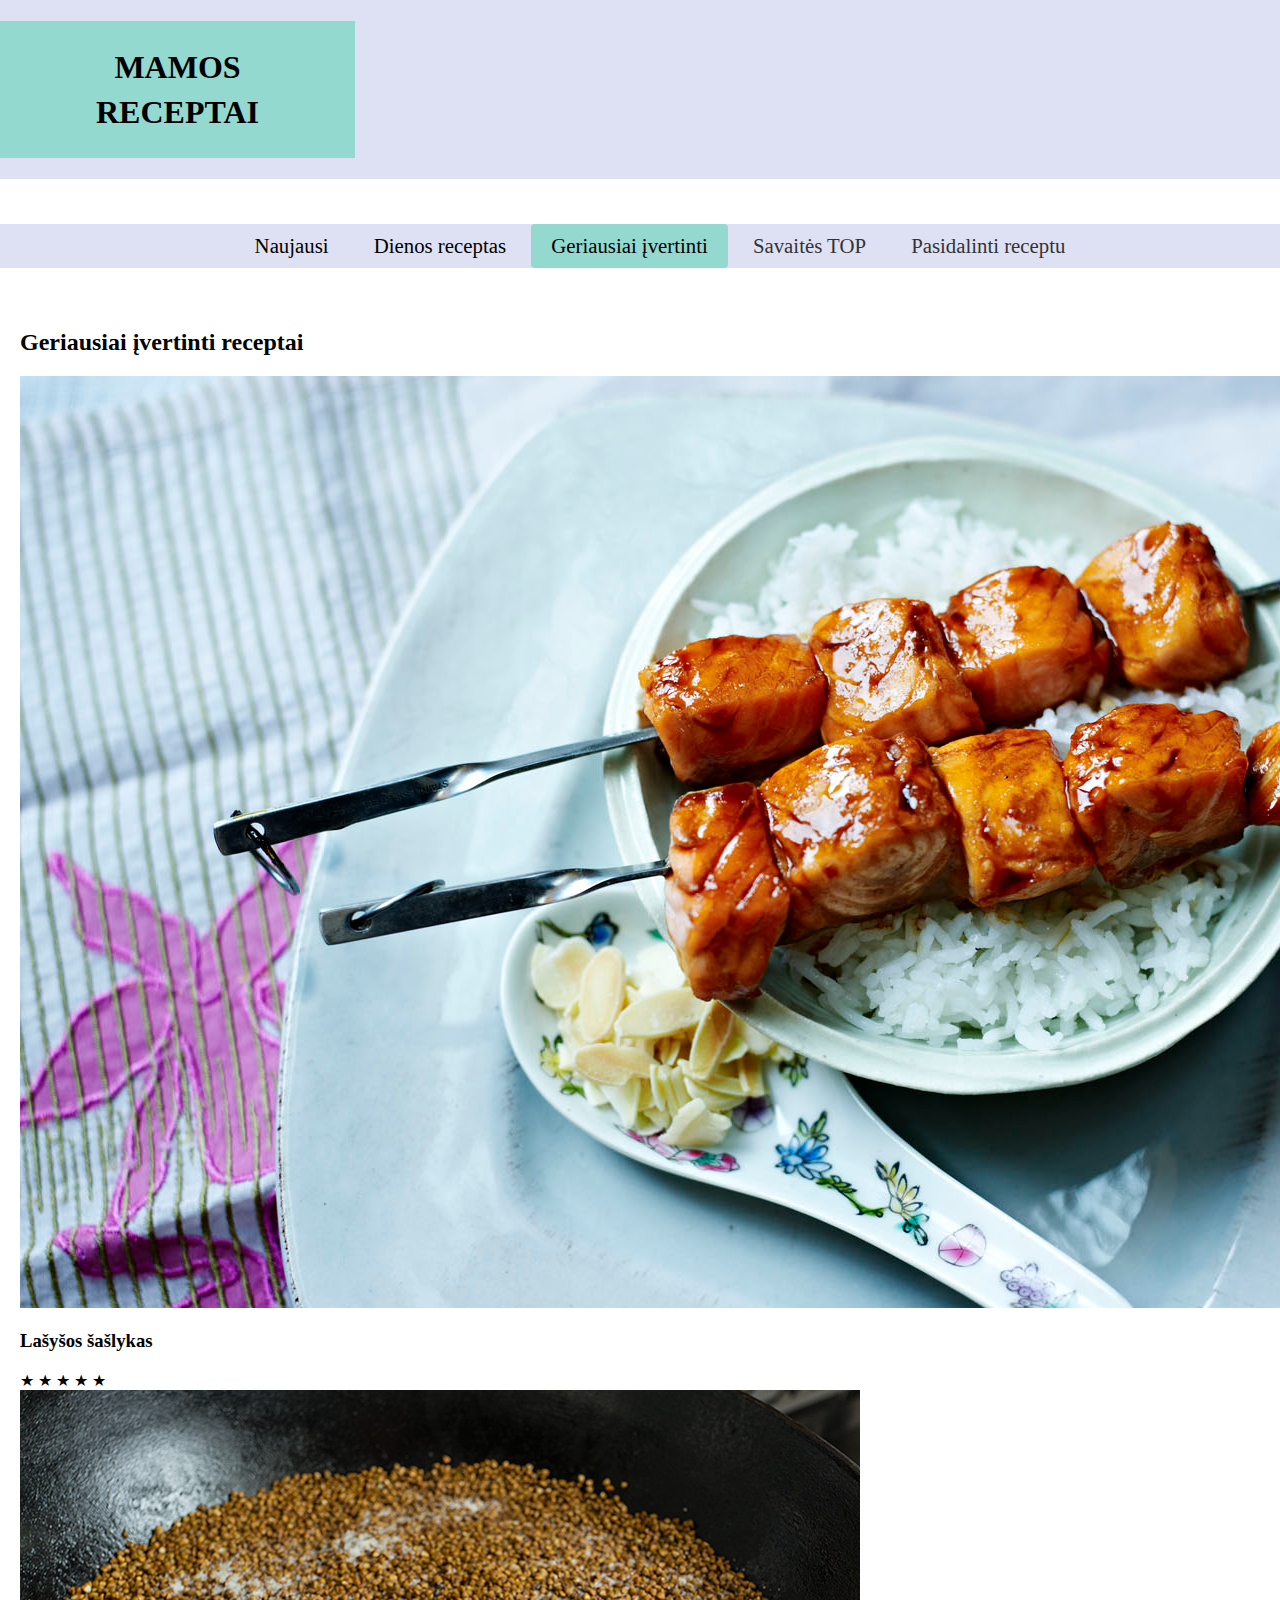
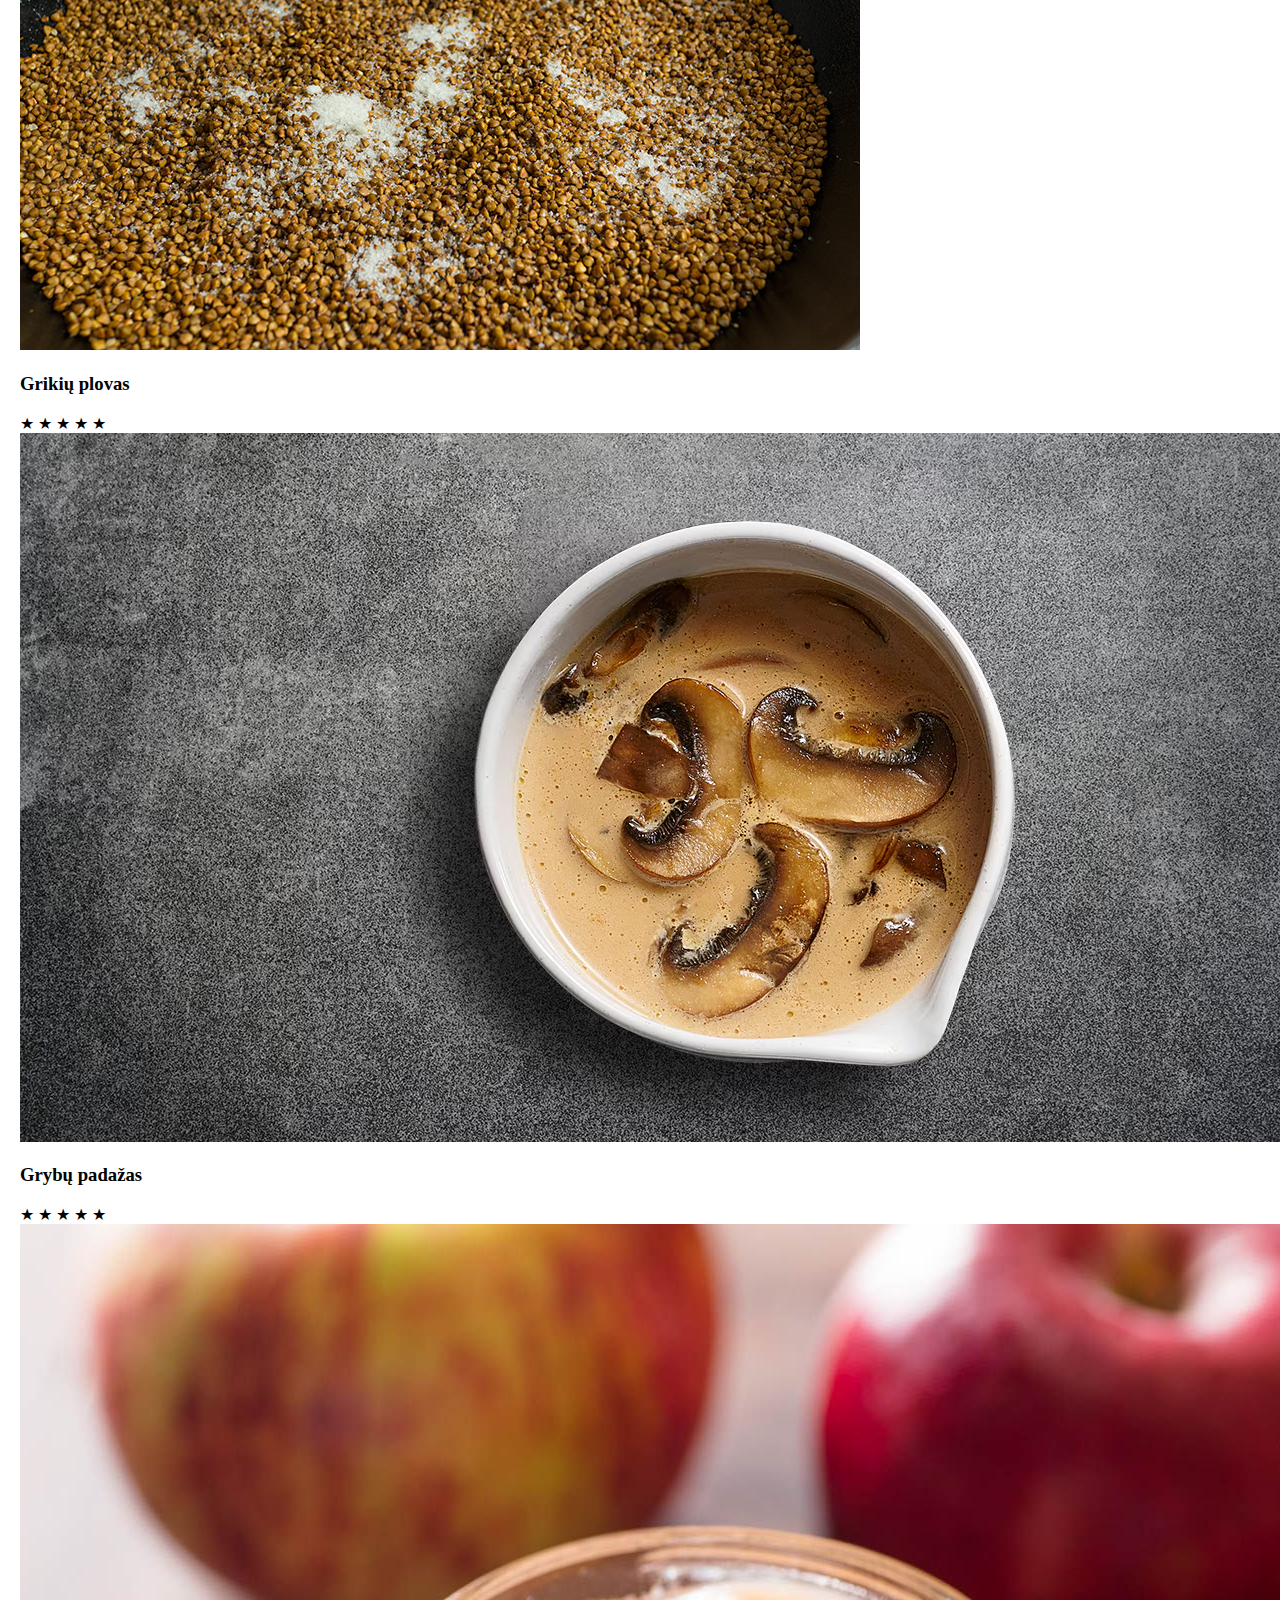
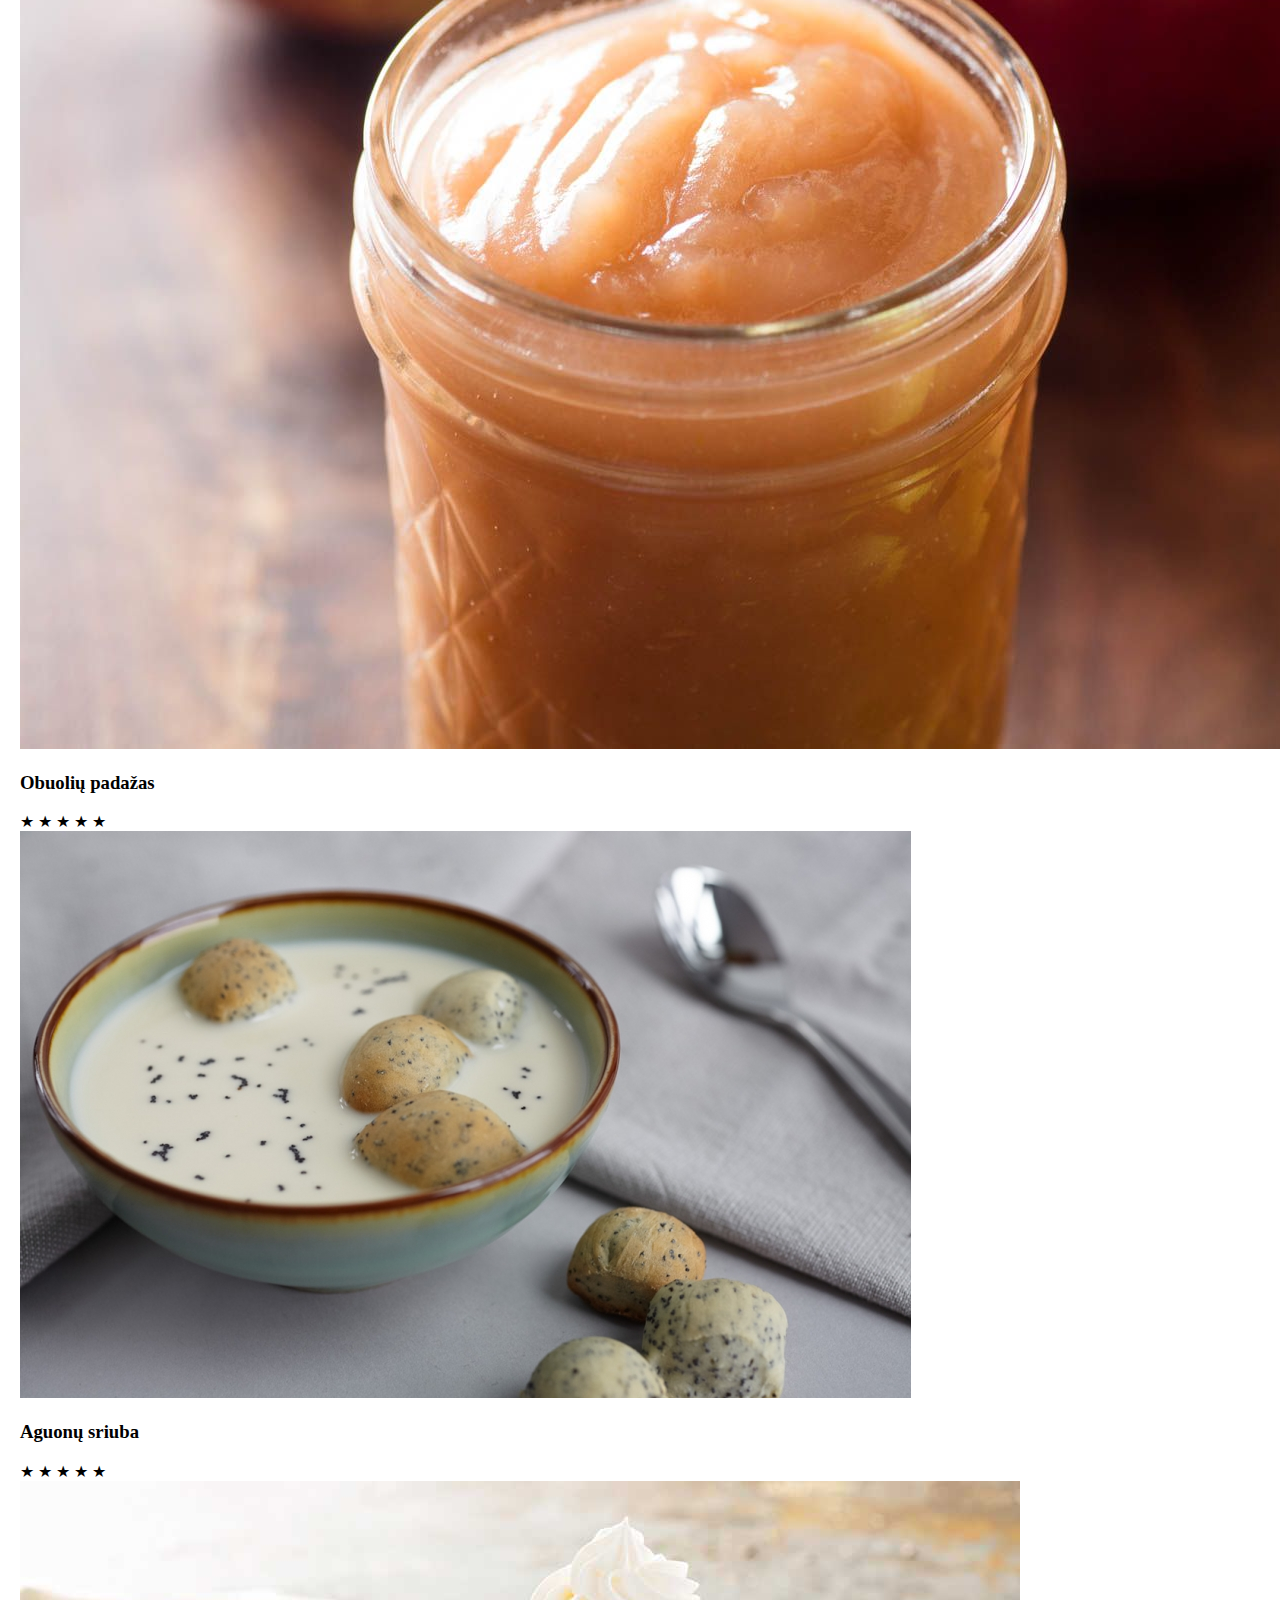
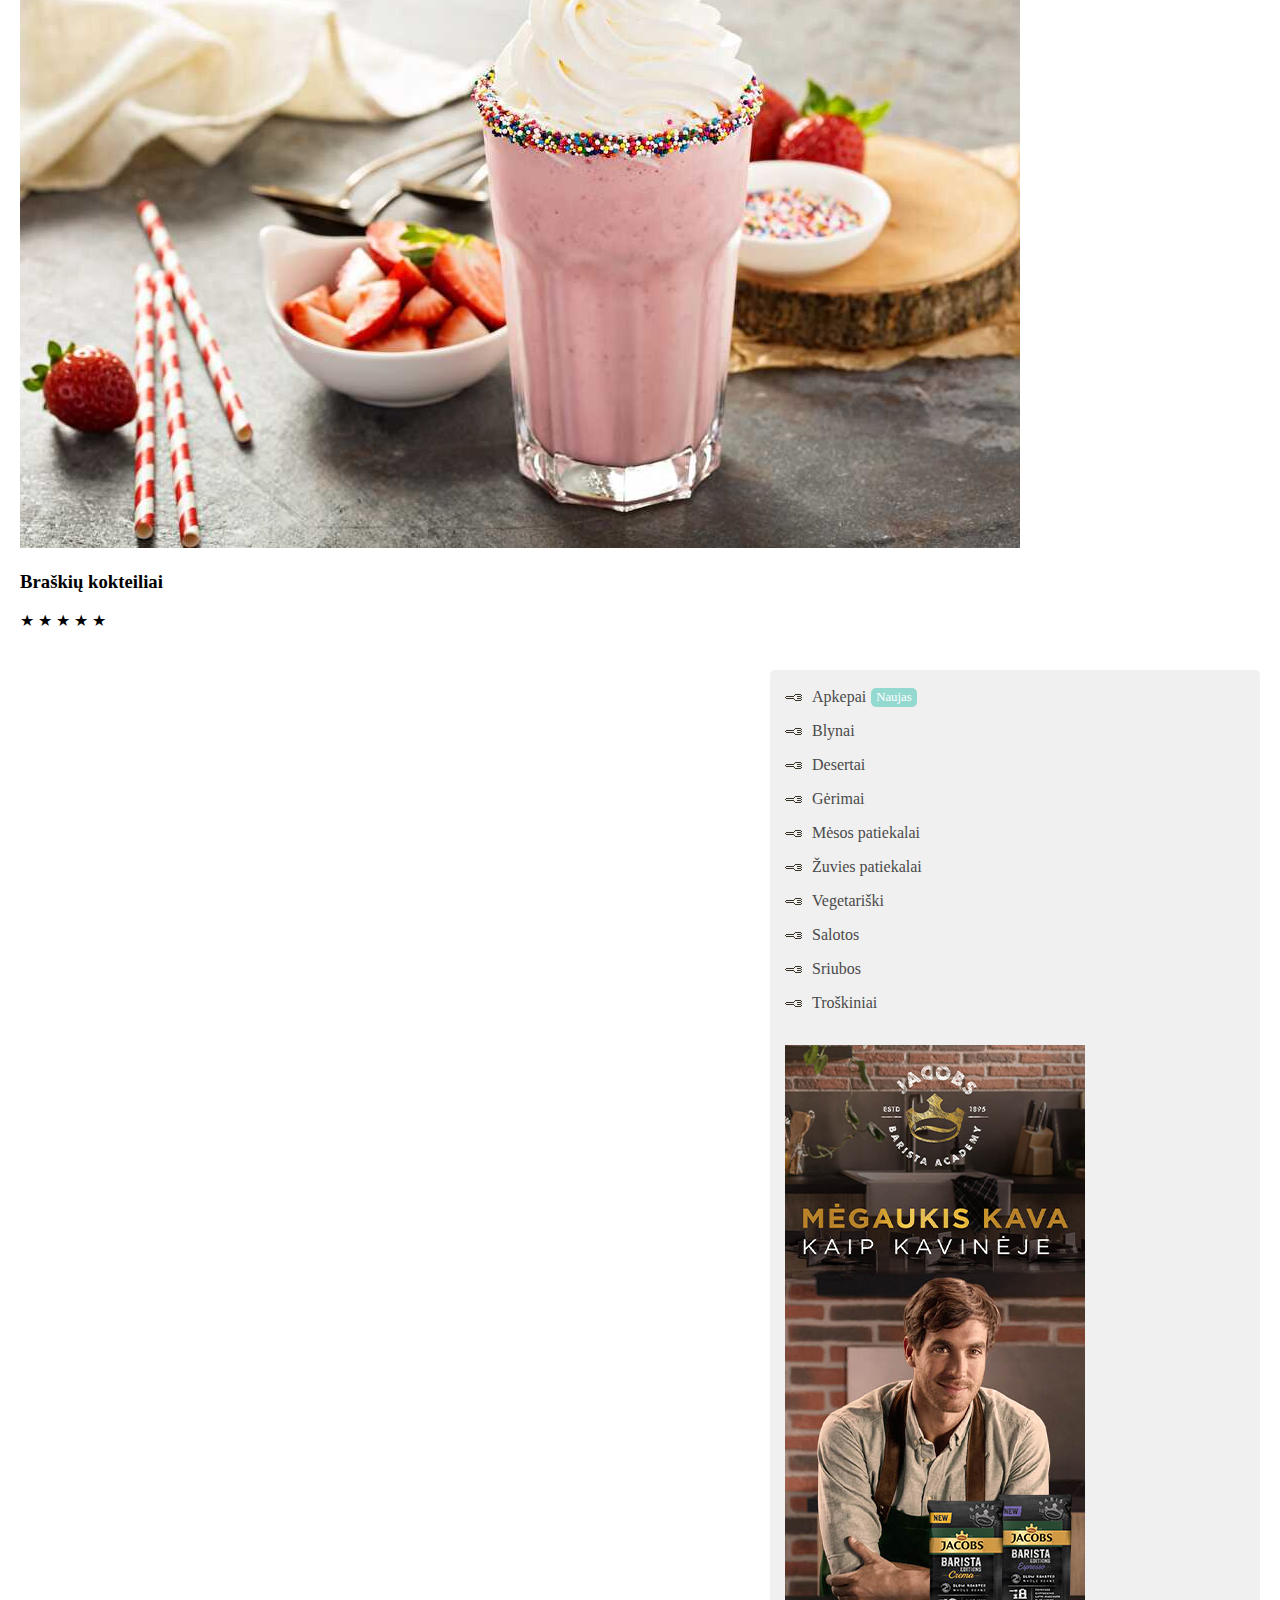
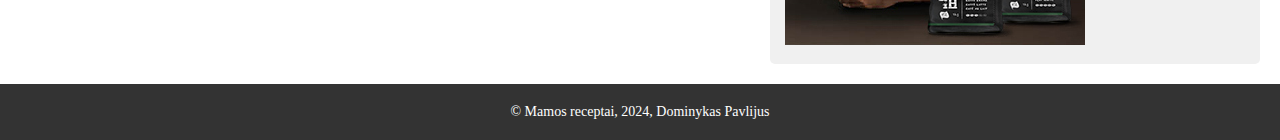
==== html/best_recipe.html @ f7c88b78 "Add new pages to complete the website" ====
<!DOCTYPE html>
<html lang="en">

<head>
    <meta charset="UTF-8">
    <meta name="viewport" content="width=device-width, initial-scale=1.0">
    <title>VIKO Receptai - Geriausiai įvertinti</title>
    <link rel="stylesheet" href="/styles/main.css">
</head>

<body class="body">
    <div class="container">
        <header class="header">
            <div class="header__content">
                <div class="logo">
                    <h1 class="logo__text">
                        <span class="logo__text--primary">Mamos</span>
                        <span class="logo__text--secondary">receptai</span>
                    </h1>
                </div>
            </div>
        </header>

        <nav class="nav">
            <ul class="nav__menu">
                <a href="/index.html" class="nav__link">
                    <li class="nav__item">Naujausi</li>
                </a>
                <a href="./daily_recipe.html" class="nav__link">
                    <li class="nav__item">Dienos receptas</li>
                </a>
                <li class="nav__item nav__item--active">Geriausiai įvertinti</li>
                <li class="nav__item"><a href="./weeks_top.html" class="nav__link">Savaitės TOP</a></li>
                <li class="nav__item"><a href="./share_recipe.html" class="nav__link">Pasidalinti receptu</a></li>
            </ul>
        </nav>
        
        <main class="main">
            <div class="main__content">
                <article class="best-recipes">
                    <h2 class="best-recipes__title">Geriausiai įvertinti receptai</h2>
                    <div class="best-recipes__grid">
                        <div class="recipe-card">
                            <img src="/assets/images/lasysos_saslykas.jpg" alt="Lašyšos šašlykas" class="recipe-card__image">
                            <h3 class="recipe-card__title">Lašyšos šašlykas</h3>
                            <div class="recipe-card__rating">
                                <span class="recipe-card__star">★</span>
                                <span class="recipe-card__star">★</span>
                                <span class="recipe-card__star">★</span>
                                <span class="recipe-card__star">★</span>
                                <span class="recipe-card__star">★</span>
                            </div>
                        </div>
                        <div class="recipe-card">
                            <img src="/assets/images/grikiu_plovas.jpg" alt="Grikių plovas" class="recipe-card__image">
                            <h3 class="recipe-card__title">Grikių plovas</h3>
                            <div class="recipe-card__rating">
                                <span class="recipe-card__star">★</span>
                                <span class="recipe-card__star">★</span>
                                <span class="recipe-card__star">★</span>
                                <span class="recipe-card__star">★</span>
                                <span class="recipe-card__star">★</span>
                            </div>
                        </div>
                        <div class="recipe-card">
                            <img src="/assets/images/grybu-padazas.avif" alt="Grybų padažas" class="recipe-card__image">
                            <h3 class="recipe-card__title">Grybų padažas</h3>
                            <div class="recipe-card__rating">
                                <span class="recipe-card__star">★</span>
                                <span class="recipe-card__star">★</span>
                                <span class="recipe-card__star">★</span>
                                <span class="recipe-card__star">★</span>
                                <span class="recipe-card__star">★</span>
                            </div>
                        </div>
                        <div class="recipe-card">
                            <img src="/assets/images/obuoliu-padazas.jpg" alt="Obuolių padažas" class="recipe-card__image">
                            <h3 class="recipe-card__title">Obuolių padažas</h3>
                            <div class="recipe-card__rating">
                                <span class="recipe-card__star">★</span>
                                <span class="recipe-card__star">★</span>
                                <span class="recipe-card__star">★</span>
                                <span class="recipe-card__star">★</span>
                                <span class="recipe-card__star">★</span>
                            </div>
                        </div>
                        
                        <div class="recipe-card">
                            <img src="/assets/images/aguonu_sriuba_su_skryliais.jpg" alt="Aguonų sriuba" class="recipe-card__image">
                            <h3 class="recipe-card__title">Aguonų sriuba</h3>
                            <div class="recipe-card__rating">
                                <span class="recipe-card__star">★</span>
                                <span class="recipe-card__star">★</span>
                                <span class="recipe-card__star">★</span>
                                <span class="recipe-card__star">★</span>
                                <span class="recipe-card__star">★</span>
                            </div>
                        </div>
                        <div class="recipe-card">
                            <img src="/assets/images/braskiu-kokteilis.jpg" alt="Braškių kokteiliai" class="recipe-card__image">
                            <h3 class="recipe-card__title">Braškių kokteiliai</h3>
                            <div class="recipe-card__rating">
                                <span class="recipe-card__star">★</span>
                                <span class="recipe-card__star">★</span>
                                <span class="recipe-card__star">★</span>
                                <span class="recipe-card__star">★</span>
                                <span class="recipe-card__star">★</span>
                            </div>
                        </div>
                    </div>
            </div>
            </article>

            <aside class="sidebar">
                <div class="sidebar__content">
                    <nav class="sidebar-menu">
                        <div class="sidebar-menu__item">
                            <img class="sidebar-menu__icon" src="/assets/images/bullet1.gif" alt="Raktas">
                            <p class="sidebar-menu__text">Apkepai</p>
                            <p class="sidebar-menu__badge">Naujas</p>
                        </div>
                        <div class="sidebar-menu__item">
                            <img class="sidebar-menu__icon" src="/assets/images/bullet1.gif" alt="Raktas">
                            <p class="sidebar-menu__text">Blynai</p>
                        </div>
                        <div class="sidebar-menu__item">
                            <img class="sidebar-menu__icon" src="/assets/images/bullet1.gif" alt="Raktas">
                            <p class="sidebar-menu__text">Desertai</p>
                        </div>
                        <div class="sidebar-menu__item">
                            <img class="sidebar-menu__icon" src="/assets/images/bullet1.gif" alt="Raktas">
                            <p class="sidebar-menu__text">Gėrimai</p>
                        </div>
                        <div class="sidebar-menu__item">
                            <img class="sidebar-menu__icon" src="/assets/images/bullet1.gif" alt="Raktas">
                            <p class="sidebar-menu__text">Mėsos patiekalai</p>
                        </div>
                        <div class="sidebar-menu__item">
                            <img class="sidebar-menu__icon" src="/assets/images/bullet1.gif" alt="Raktas">
                            <p class="sidebar-menu__text">Žuvies patiekalai</p>
                        </div>
                        <div class="sidebar-menu__item">
                            <img class="sidebar-menu__icon" src="/assets/images/bullet1.gif" alt="Raktas">
                            <p class="sidebar-menu__text">Vegetariški</p>
                        </div>
                        <div class="sidebar-menu__item">
                            <img class="sidebar-menu__icon" src="/assets/images/bullet1.gif" alt="Raktas">
                            <p class="sidebar-menu__text">Salotos</p>
                        </div>
                        <div class="sidebar-menu__item">
                            <img class="sidebar-menu__icon" src="/assets/images/bullet1.gif" alt="Raktas">
                            <p class="sidebar-menu__text">Sriubos</p>
                        </div>
                        <div class="sidebar-menu__item">
                            <img class="sidebar-menu__icon" src="/assets/images/bullet1.gif" alt="Raktas">
                            <p class="sidebar-menu__text">Troškiniai</p>
                        </div>
                    </nav>

                    <div class="sidebar__ad">
                        <img class="sidebar__ad-image" src="/assets/images/reklama1.jpg" alt="Reklama 1">
                    </div>
                </div>
            </aside>
        </main>

        <footer class="footer">
            <div class="footer__content">
                <p class="footer__text">&copy; Mamos receptai, 2024, Dominykas Pavlijus</p>
            </div>
        </footer>
    </div>
</body>

</html>
---- styles/main.css ----
body {
  font-family: "Times New Roman", Times, serif;
  display: flex;
  flex-direction: column;
  min-height: 100vh;
  margin: 0;
  cursor: default;
}

.container {
  flex: 1;
  display: flex;
  flex-direction: column;
}

.header {
  margin-bottom: 1.5rem;
}
.header__content {
  background-color: rgb(222, 225, 243);
}

.logo__text {
  text-align: center;
  background-color: #94d9d0;
  width: auto;
  display: inline-block;
  text-transform: uppercase;
  padding: 1.7rem 6rem;
}
.logo__text--primary, .logo__text--secondary {
  display: block;
}
.logo__text--secondary {
  margin-top: 0.5rem;
}

.nav__menu {
  text-align: center;
  font-size: 1.3rem;
  background-color: rgb(222, 225, 243);
}
.nav__item {
  display: inline-block;
  padding: 10px 20px;
  margin: 0;
  text-decoration: none;
  color: black;
}
.nav__item:hover {
  background-color: lightsalmon;
  transition: 0.3s;
  border-radius: 4px;
  cursor: pointer;
}
.nav__item--active {
  background-color: #94d9d0;
  border-radius: 4px;
}
.nav__link {
  text-decoration: none;
  color: #333;
}

.main__content {
  width: 70%;
  float: left;
  padding: 20px;
}

.recipe {
  background-color: #f9f9f9;
  border: 1px solid #ddd;
  border-radius: 5px;
  padding: 15px;
  margin-bottom: 20px;
  max-width: 1250px;
  width: 1250px;
}
.recipe__title {
  margin-top: 0;
  color: #4a4a4a;
}
.recipe__title--highlighted {
  background-color: #94d9d0;
  border-radius: 5px;
  display: inline-block;
  text-align: center;
  width: 27%;
  box-sizing: border-box;
  padding: 0.3rem;
}
.recipe__content {
  display: flex;
  flex-direction: row;
  align-items: flex-start;
  gap: 15px;
}
.recipe__image {
  max-width: 40%;
  height: auto;
  border-radius: 5px;
  width: 15rem;
  height: 10rem;
}
.recipe__text {
  flex: 1;
  position: relative;
}
.recipe__description {
  margin-top: 0;
  color: #666;
  line-height: 1.6;
}
.recipe__description:first-of-type {
  font-size: 1.2em;
  font-weight: bold;
}
.recipe__description::first-line {
  text-transform: uppercase;
  word-spacing: 1rem;
}
.recipe__description::first-letter {
  font-size: 2em;
  font-weight: bold;
  float: left;
  line-height: 0.8;
  margin-right: 0.1em;
}
.recipe__rating {
  color: #ffd700;
  font-size: 1.7em;
  position: absolute;
  right: 0;
  bottom: 0;
  transform: translateY(0.6rem);
}

.sidebar {
  width: 25%;
  float: right;
  padding: 20px;
  max-width: 500px;
  width: 490px;
}
.sidebar__content {
  background-color: #f0f0f0;
  border-radius: 5px;
  padding: 15px;
}
.sidebar__ad-image {
  max-width: 100%;
  height: auto;
  margin-top: 20px;
}

.sidebar-menu__item {
  display: flex;
  align-items: center;
  margin-bottom: 10px;
  width: 32%;
  height: 1.5rem;
}
.sidebar-menu__item:hover {
  background-color: lightsalmon;
  transition: 0.3s;
  border-radius: 4px;
  cursor: pointer;
}
.sidebar-menu__item:first-child {
  width: 18.5%;
}
.sidebar-menu__icon {
  margin-right: 10px;
}
.sidebar-menu__text {
  margin: 0;
  color: #4a4a4a;
}
.sidebar-menu__text--active {
  background-color: #94d9d0;
  border-radius: 4px;
  width: 55%;
  height: auto;
}
.sidebar-menu__badge {
  background-color: #94d9d0;
  border-radius: 5px;
  color: white;
  padding: 2px 5px;
  font-size: 0.8em;
  margin-left: 5px;
}

.footer {
  background-color: #333;
  color: #fff;
  padding: 20px 0;
  text-align: center;
  width: 100%;
}
.footer__text {
  margin: 0;
  font-size: 14px;
}

.recipe-daily {
  background-color: #f9f9f9;
  border: 1px solid #ddd;
  border-radius: 5px;
  padding: 15px;
  margin-bottom: 20px;
  max-width: 1250px;
  width: 1250px;
}
.recipe-daily__title {
  margin-top: 0;
  color: #4a4a4a;
  font-size: 32px;
  font-weight: bold;
  margin-left: 2rem;
}
.recipe-daily__content-info {
  display: flex;
  gap: 20px;
  width: auto;
  max-width: 1600px;
}
.recipe-daily__main-content {
  flex: 1;
  display: flex;
  flex-direction: column;
}
.recipe-daily__box {
  width: auto;
}
.recipe-daily__categories {
  display: flex;
  flex-wrap: wrap;
  gap: 10px;
  width: 70%;
  padding-bottom: 0.7rem;
}
.recipe-daily__category {
  background-color: #b3e5fc;
  color: #333;
  padding: 5px 10px;
  border-radius: 5px;
  font-size: 14px;
}
.recipe-daily__details {
  display: flex;
  flex-direction: row;
  gap: 20px;
  margin-bottom: 20px;
  margin-right: 1rem;
}
.recipe-daily__details .recipe-daily__ingredients ul {
  padding: 0;
  list-style: none;
  margin: 0;
}
.recipe-daily__details .recipe-daily__ingredients ul li {
  font-size: 16px;
  margin-bottom: 12px;
  color: #666;
  width: 20em;
}
.recipe-daily__image {
  width: 80%;
  max-width: 600px;
  height: auto;
  border-radius: 10px;
  -o-object-fit: cover;
     object-fit: cover;
  margin: 20px 0;
}
.recipe-daily__text-description {
  line-height: 2rem;
  color: #333;
}
.recipe-daily h3 {
  font-size: 1.7rem;
  letter-spacing: 0.4rem;
  margin-bottom: 10px;
  color: #333;
}/*# sourceMappingURL=main.css.map */
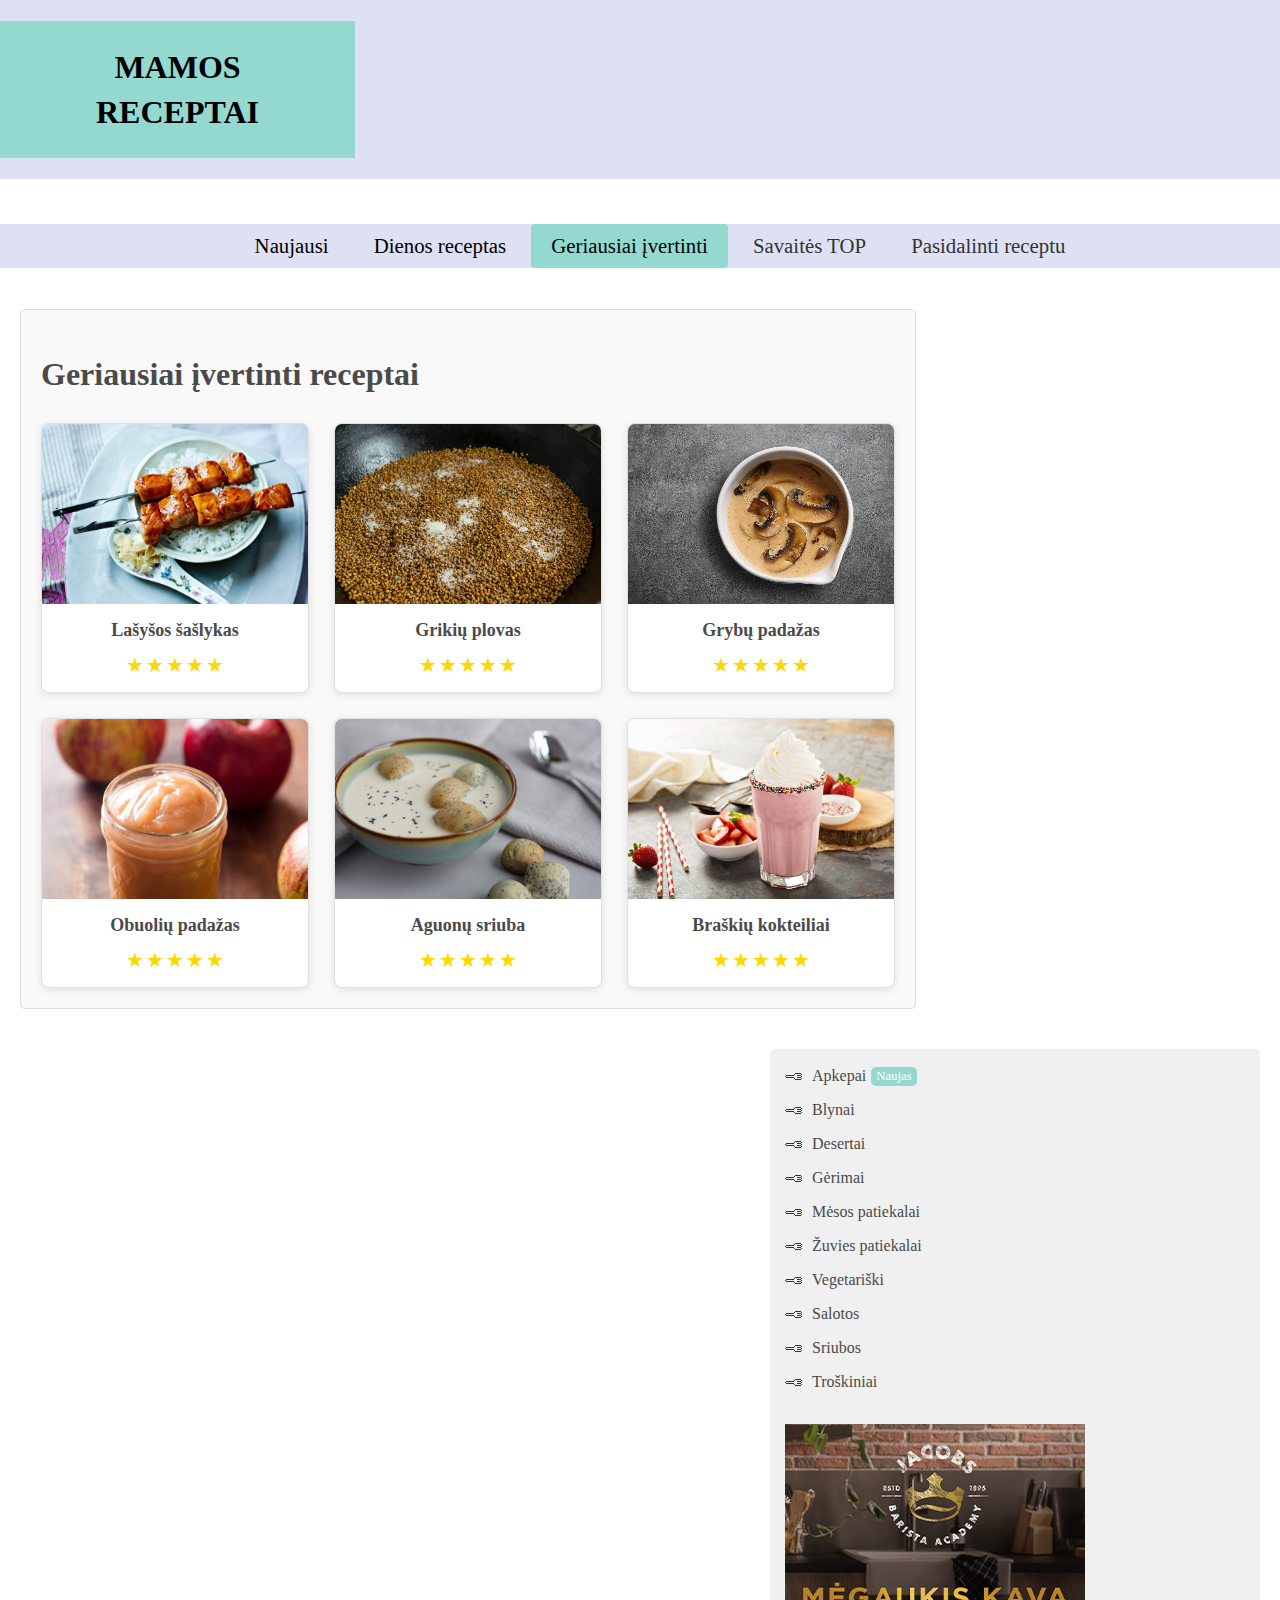
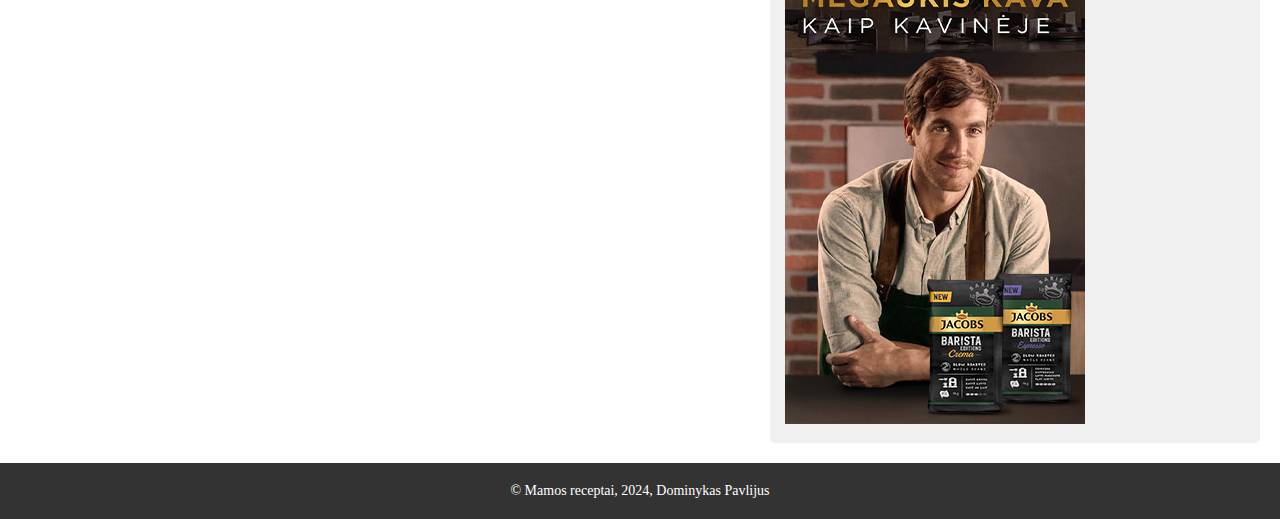
==== commit ea5b967e: "Fix navigation linking" ====
--- a/html/best_recipe.html
+++ b/html/best_recipe.html
@@ -26,12 +26,12 @@
                 <a href="/index.html" class="nav__link">
                     <li class="nav__item">Naujausi</li>
                 </a>
-                <a href="./daily_recipe.html" class="nav__link">
+                <a href="/html/daily_recipe.html" class="nav__link">
                     <li class="nav__item">Dienos receptas</li>
                 </a>
                 <li class="nav__item nav__item--active">Geriausiai įvertinti</li>
-                <li class="nav__item"><a href="./weeks_top.html" class="nav__link">Savaitės TOP</a></li>
-                <li class="nav__item"><a href="./share_recipe.html" class="nav__link">Pasidalinti receptu</a></li>
+                <li class="nav__item"><a href="/html/weeks_top.html" class="nav__link">Savaitės TOP</a></li>
+                <li class="nav__item"><a href="/html/share_recipe.html" class="nav__link">Pasidalinti receptu</a></li>
             </ul>
         </nav>
         
--- a/styles/main.css
+++ b/styles/main.css
@@ -284,4 +284,227 @@
   letter-spacing: 0.4rem;
   margin-bottom: 10px;
   color: #333;
+}
+
+.best-recipes {
+  background-color: #f9f9f9;
+  border: 1px solid #ddd;
+  border-radius: 5px;
+  max-width: 1200px;
+  margin: 0 auto;
+  padding: 20px;
+}
+.best-recipes__title {
+  font-size: 32px;
+  font-weight: bold;
+  margin-bottom: 30px;
+  text-align: left;
+  color: #4a4a4a;
+}
+.best-recipes__grid {
+  display: grid;
+  grid-template-columns: repeat(3, 1fr);
+  gap: 25px;
+}
+
+.recipe-card {
+  background-color: #fff;
+  border: 1px solid #e0e0e0;
+  border-radius: 8px;
+  overflow: hidden;
+  box-shadow: 0 2px 8px rgba(0, 0, 0, 0.1);
+  transition: transform 0.3s ease, box-shadow 0.3s ease;
+}
+.recipe-card:hover {
+  transform: translateY(-5px);
+  box-shadow: 0 4px 12px rgba(0, 0, 0, 0.15);
+}
+.recipe-card__image {
+  width: 100%;
+  height: 180px;
+  -o-object-fit: cover;
+     object-fit: cover;
+}
+.recipe-card__title {
+  font-size: 18px;
+  font-weight: bold;
+  padding: 12px 15px;
+  margin: 0;
+  text-align: center;
+  color: #4a4a4a;
+}
+.recipe-card__rating {
+  display: flex;
+  justify-content: center;
+  padding-bottom: 15px;
+}
+.recipe-card__star {
+  color: #ffd700;
+  font-size: 20px;
+  margin: 0 1px;
+}
+
+@media (max-width: 768px) {
+  .best-recipes__grid {
+    grid-template-columns: repeat(auto-fill, minmax(160px, 1fr));
+    gap: 15px;
+  }
+  .recipe-card__image {
+    height: 140px;
+  }
+  .recipe-card__title {
+    font-size: 16px;
+    padding: 10px;
+  }
+  .recipe-card__star {
+    font-size: 18px;
+  }
+}
+article.weeks-top {
+  padding: 20px;
+  background-color: #f9f9f9;
+  border-radius: 10px;
+  box-shadow: 0 4px 10px rgba(0, 0, 0, 0.1);
+  max-width: 70%;
+  margin-right: auto;
+}
+article.weeks-top h2.weeks-top__title {
+  font-size: 2rem;
+  color: #333;
+  margin-bottom: 20px;
+  color: #4a4a4a;
+}
+article.weeks-top .weeks-top__recipe {
+  background-color: #fff;
+  border-radius: 10px;
+  box-shadow: 0 2px 8px rgba(0, 0, 0, 0.05);
+  padding: 20px;
+  margin-bottom: 30px;
+}
+article.weeks-top .weeks-top__recipe .recipe__main-content {
+  display: flex;
+  flex-direction: column;
+  align-items: center;
+  text-align: center;
+}
+article.weeks-top .weeks-top__recipe .recipe__main-content .recipe__name {
+  font-size: 2rem;
+  color: #444;
+  margin-bottom: 20px;
+}
+article.weeks-top .weeks-top__recipe .recipe__main-content .recipe__image {
+  max-width: 600px;
+  width: 100%;
+  height: auto;
+  border-radius: 8px;
+  margin-bottom: 20px;
+}
+article.weeks-top .weeks-top__recipe .recipe__details {
+  display: flex;
+  flex-direction: column;
+  align-items: flex-start;
+  text-align: left;
+  margin-top: 20px;
+}
+article.weeks-top .weeks-top__recipe .recipe__details .recipe__subtitle {
+  font-size: 1.4rem;
+  color: #444;
+  margin-bottom: 10px;
+}
+article.weeks-top .weeks-top__recipe .recipe__details .recipe__ingredients {
+  list-style: disc;
+  padding-left: 20px;
+  margin-bottom: 20px;
+  font-size: 1.1rem;
+  line-height: 1.5;
+  color: #666;
+}
+article.weeks-top .weeks-top__recipe .recipe__details .recipe__ingredients li {
+  margin-bottom: 8px;
+}
+article.weeks-top .weeks-top__recipe .recipe__details .recipe__steps {
+  list-style: decimal;
+  padding-left: 20px;
+  font-size: 1.1rem;
+  line-height: 1.5;
+  color: #666;
+}
+article.weeks-top .weeks-top__recipe .recipe__details .recipe__steps li {
+  margin-bottom: 8px;
+}
+
+@media (max-width: 1200px) {
+  article.weeks-top {
+    max-width: 100%;
+  }
+  .weeks-top__recipe .recipe__main-content .recipe__image {
+    width: 100%;
+    height: auto;
+  }
+}
+.share-recipes {
+  padding: 20px;
+  background-color: #f9f9f9;
+  border-radius: 10px;
+  box-shadow: 0 4px 10px rgba(0, 0, 0, 0.1);
+  max-width: 80%;
+  margin: 20px auto;
+}
+.share-recipes__title {
+  font-size: 2.5rem;
+  color: #4a4a4a;
+  text-align: left;
+  margin-bottom: 20px;
+}
+.share-recipes__grid {
+  display: grid;
+  grid-template-columns: repeat(3, 1fr);
+  gap: 20px;
+}
+.share-recipes__grid .recipe-card {
+  background-color: #fff;
+  border-radius: 10px;
+  box-shadow: 0 2px 8px rgba(0, 0, 0, 0.05);
+  padding: 15px;
+  text-align: center;
+}
+.share-recipes__grid .recipe-card__image {
+  max-width: 100%;
+  height: 5rem;
+  border-radius: 8px;
+  margin-bottom: 15px;
+}
+.share-recipes__grid .recipe-card__title {
+  font-size: 1.4rem;
+  color: #444;
+  margin-bottom: 10px;
+}
+.share-recipes__grid .recipe-card__rating {
+  margin-bottom: 15px;
+}
+.share-recipes__grid .recipe-card__star {
+  color: #f39c12;
+  font-size: 1.5rem;
+}
+.share-recipes__grid .recipe-card__share-btn {
+  background-color: #4a90e2;
+  color: white;
+  border: none;
+  border-radius: 5px;
+  padding: 10px 15px;
+  font-size: 1rem;
+  cursor: pointer;
+  transition: background-color 0.3s;
+}
+.share-recipes__grid .recipe-card__share-btn:hover {
+  background-color: #357ABD;
+}
+
+@media (max-width: 768px) {
+  .share-recipes__title {
+    font-size: 2rem;
+  }
+  .share-recipes__grid {
+    grid-template-columns: 1fr;
+  }
 }/*# sourceMappingURL=main.css.map */